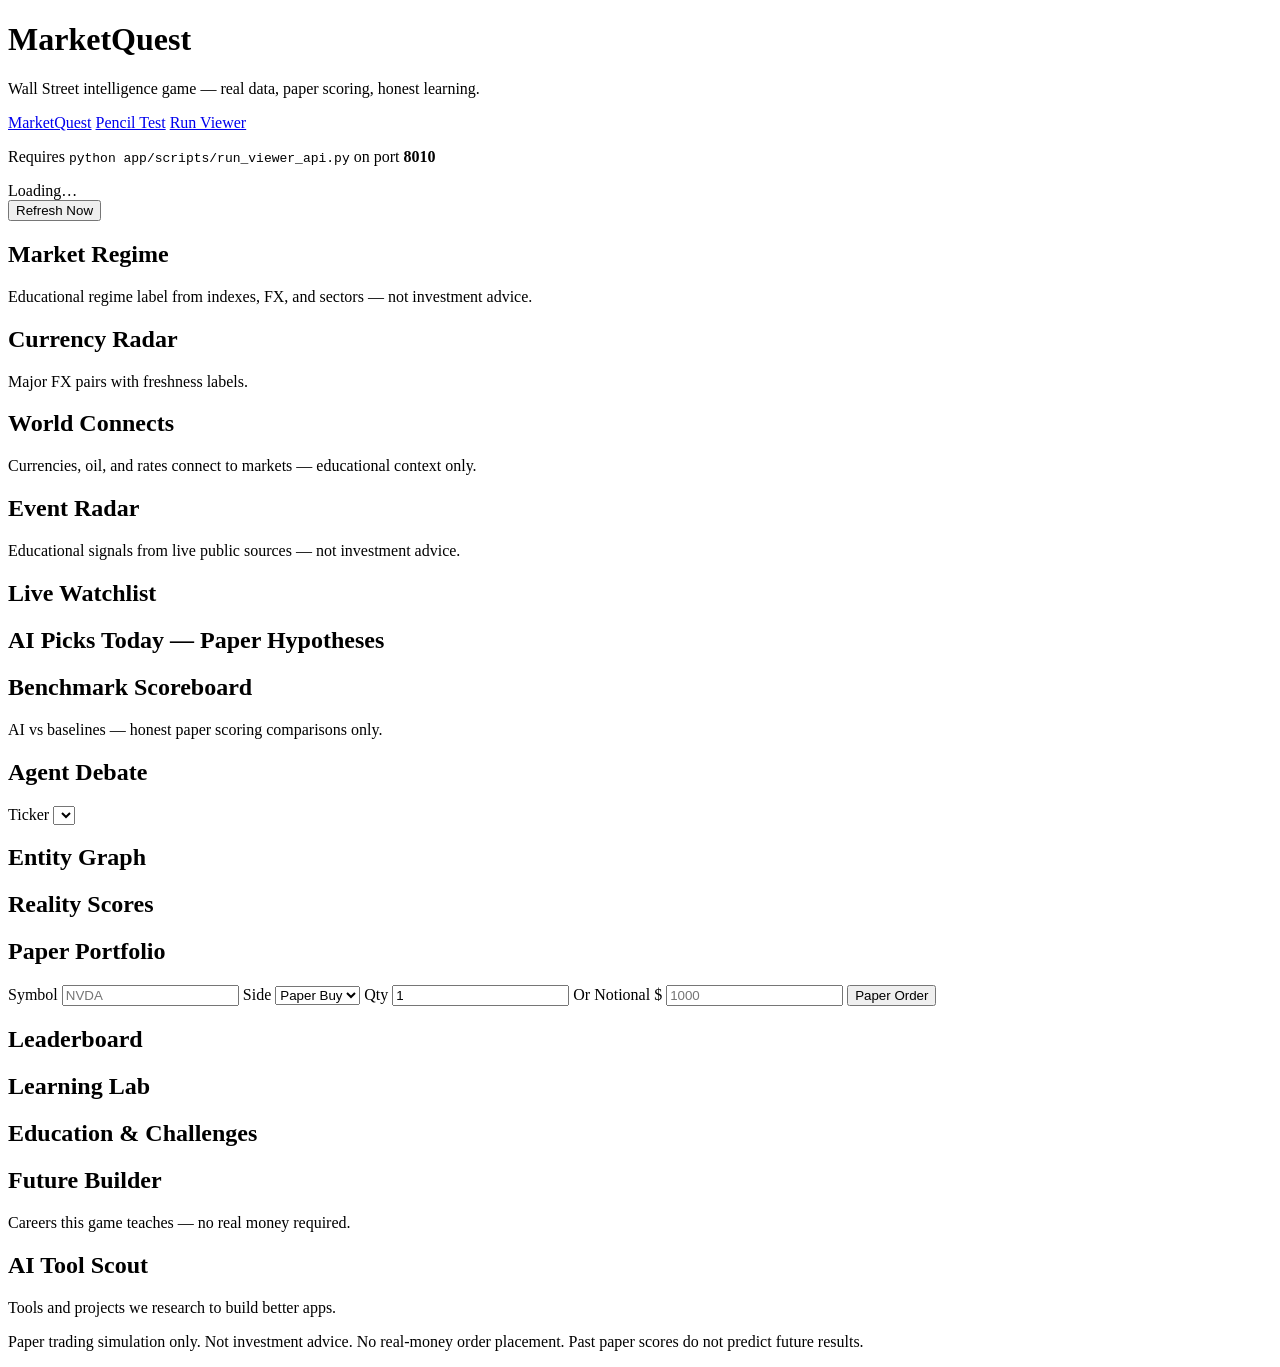
==== web/marketquest.html @ 239d1b86 "MarketQuest V0: deploy-ready game with mobile UI and cloud hosting. Adds the full MarketQuest stack " ====
<!DOCTYPE html>
<html lang="en">
<head>
  <meta charset="UTF-8" />
  <meta name="viewport" content="width=device-width, initial-scale=1" />
  <base href="/" />
  <title>MarketQuest — Wall Street Intelligence Game</title>
  <link rel="stylesheet" href="styles.css" />
  <link rel="stylesheet" href="marketquest.css" />
</head>
<body class="marketquest-page">
  <header class="mq-header">
    <h1>MarketQuest</h1>
    <p class="subtitle" id="tagline">Wall Street intelligence game — real data, paper scoring, honest learning.</p>
    <nav>
      <a href="/marketquest">MarketQuest</a>
      <a href="/pencil-test">Pencil Test</a>
      <a href="/run-viewer">Run Viewer</a>
    </nav>
    <p class="server-hint">Requires <code>python app/scripts/run_viewer_api.py</code> on port <strong>8010</strong></p>
    <div id="status-banner" class="mq-banner">Loading…</div>
    <div id="provenance-status" class="mq-provenance"></div>
    <div class="mq-toolbar">
      <button type="button" id="btn-refresh">Refresh Now</button>
      <span id="refresh-countdown" class="mq-msg"></span>
      <span id="refresh-status" class="mq-msg"></span>
    </div>
  </header>

  <main class="mq-main">
    <section class="mq-panel" id="panel-regime">
      <h2>Market Regime</h2>
      <p class="mq-hint">Educational regime label from indexes, FX, and sectors — not investment advice.</p>
      <div id="regime-card" class="mq-regime"></div>
    </section>

    <section class="mq-panel" id="panel-currency">
      <h2>Currency Radar</h2>
      <p class="mq-hint">Major FX pairs with freshness labels.</p>
      <div id="currency-radar" class="mq-currency-grid"></div>
    </section>

    <section class="mq-panel" id="panel-cross-asset">
      <h2>World Connects</h2>
      <p class="mq-hint">Currencies, oil, and rates connect to markets — educational context only.</p>
      <div id="cross-asset-strip" class="mq-cross-asset"></div>
      <div id="cross-asset-matrix" class="mq-matrix"></div>
    </section>

    <section class="mq-panel" id="panel-radar">
      <h2>Event Radar</h2>
      <p class="mq-hint">Educational signals from live public sources — not investment advice.</p>
      <div id="event-radar" class="mq-event-grid"></div>
    </section>

    <section class="mq-panel" id="panel-watchlist">
      <h2>Live Watchlist</h2>
      <div id="provenance-watchlist" class="mq-provenance"></div>
      <div id="watchlist-content"></div>
    </section>

    <section class="mq-panel" id="panel-picks">
      <h2>AI Picks Today — Paper Hypotheses</h2>
      <div id="picks-table-wrap"></div>
    </section>

    <section class="mq-panel" id="panel-benchmarks">
      <h2>Benchmark Scoreboard</h2>
      <p class="mq-hint">AI vs baselines — honest paper scoring comparisons only.</p>
      <div id="benchmark-scoreboard"></div>
    </section>

    <section class="mq-panel" id="panel-debate">
      <h2>Agent Debate</h2>
      <label>Ticker
        <select id="debate-symbol"></select>
      </label>
      <div id="agent-debate"></div>
    </section>

    <section class="mq-panel" id="panel-entity-graph">
      <h2>Entity Graph</h2>
      <div id="entity-graph-content"></div>
    </section>

    <section class="mq-panel" id="panel-explain">
      <h2>Reality Scores</h2>
      <div id="reality-scores"></div>
    </section>

    <section class="mq-panel mq-split">
      <div>
        <h2>Paper Portfolio</h2>
        <div id="portfolio-content"></div>
        <form id="trade-form" class="mq-trade-form">
          <label>Symbol <input type="text" id="trade-symbol" placeholder="NVDA" /></label>
          <label>Side
            <select id="trade-side">
              <option value="buy">Paper Buy</option>
              <option value="sell">Paper Sell</option>
            </select>
          </label>
          <label>Qty <input type="number" id="trade-qty" min="1" value="1" /></label>
          <label>Or Notional $ <input type="number" id="trade-notional" min="0" step="100" placeholder="1000" /></label>
          <button type="submit">Paper Order</button>
        </form>
        <p id="trade-msg" class="mq-msg"></p>
      </div>
      <div>
        <h2>Leaderboard</h2>
        <div id="leaderboard-content"></div>
      </div>
    </section>

    <section class="mq-panel" id="panel-learning">
      <h2>Learning Lab</h2>
      <div id="learning-lab"></div>
    </section>

    <section class="mq-panel" id="panel-education">
      <h2>Education &amp; Challenges</h2>
      <div id="education-content"></div>
      <div id="challenge-content" class="mq-challenge"></div>
    </section>

    <section class="mq-panel" id="panel-career">
      <h2>Future Builder</h2>
      <p class="mq-hint">Careers this game teaches — no real money required.</p>
      <div id="career-content"></div>
    </section>

    <section class="mq-panel" id="panel-scout">
      <h2>AI Tool Scout</h2>
      <p class="mq-hint">Tools and projects we research to build better apps.</p>
      <div id="scout-content"></div>
    </section>
  </main>

  <footer class="mq-footer">
    <p id="disclaimer">Paper trading simulation only. Not investment advice. No real-money order placement. Past paper scores do not predict future results.</p>
  </footer>

  <script src="marketquest.js" defer></script>
</body>
</html>
---- web/styles.css ----
:root {
  --bg: #071018;
  --panel: #0e1724;
  --panel-2: #121f2f;
  --line: #25364b;
  --text: #e7edf5;
  --muted: #98a8ba;
  --accent: #57c7ff;
  --good: #43d28b;
  --warn: #f8c348;
  --bad: #ff6b6b;
  color: var(--text);
  background: var(--bg);
  font-family: "Segoe UI", system-ui, -apple-system, BlinkMacSystemFont, sans-serif;
  font-size: 15px;
}

* {
  box-sizing: border-box;
}

body {
  margin: 0;
  background:
    radial-gradient(circle at 20% 0%, rgba(87, 199, 255, 0.13), transparent 30rem),
    linear-gradient(180deg, #071018 0%, #05080d 100%);
}

.command-header,
main {
  width: min(1760px, calc(100% - 2rem));
  margin: 0 auto;
}

.command-header {
  display: grid;
  grid-template-columns: minmax(18rem, 1fr) minmax(20rem, 1.4fr);
  gap: 1rem;
  align-items: end;
  padding: 1.5rem 0 1rem;
  border-bottom: 1px solid var(--line);
}

h1,
h2,
p {
  margin-top: 0;
}

h1 {
  margin-bottom: 0.25rem;
  font-size: clamp(1.7rem, 3vw, 3rem);
  line-height: 1;
}

h2 {
  color: var(--muted);
  font-size: 0.78rem;
  letter-spacing: 0.12em;
  text-transform: uppercase;
}

h3 {
  margin: 1rem 0 0.55rem;
  color: var(--accent);
  font-size: 0.9rem;
}

.eyebrow,
.subtitle,
.helper,
.status,
.allocation-total,
.result-note {
  color: var(--muted);
}

.eyebrow {
  margin-bottom: 0.35rem;
  color: var(--accent);
  font-weight: 700;
  letter-spacing: 0.12em;
  text-transform: uppercase;
}

.header-grid,
.metric-grid {
  display: grid;
  grid-template-columns: repeat(auto-fit, minmax(11rem, 1fr));
  gap: 0.65rem;
}

.metric {
  padding: 0.7rem 0.8rem;
  border: 1px solid var(--line);
  border-radius: 0.45rem;
  background: rgba(14, 23, 36, 0.86);
}

.metric dt {
  margin: 0 0 0.25rem;
  color: var(--muted);
  font-size: 0.68rem;
  letter-spacing: 0.08em;
  text-transform: uppercase;
}

.metric dd {
  margin: 0;
  font-weight: 700;
  font-variant-numeric: tabular-nums;
  overflow-wrap: anywhere;
}

main {
  padding: 1rem 0 3rem;
}

.panel {
  margin-bottom: 1rem;
  padding: 1rem;
  border: 1px solid var(--line);
  border-radius: 0.65rem;
  background: rgba(14, 23, 36, 0.9);
  box-shadow: 0 0.75rem 2.5rem rgba(0, 0, 0, 0.18);
}

.scope-panel {
  border-color: rgba(87, 199, 255, 0.45);
  background: rgba(87, 199, 255, 0.08);
}

.reverse-solver-panel {
  border-color: rgba(67, 210, 139, 0.32);
}

.control-grid {
  display: grid;
  grid-template-columns: repeat(auto-fit, minmax(14rem, 1fr));
  gap: 0.8rem;
  align-items: end;
}

.wide {
  grid-column: 1 / -1;
}

label,
.button-group {
  display: flex;
  flex-direction: column;
  gap: 0.35rem;
  color: var(--muted);
  font-size: 0.78rem;
  font-weight: 700;
  letter-spacing: 0.04em;
  text-transform: uppercase;
}

label span,
.button-group span {
  font-size: 0.75rem;
  font-weight: 500;
  letter-spacing: 0;
  line-height: 1.35;
  text-transform: none;
}

.checkbox {
  flex-direction: row;
  align-items: center;
  align-self: center;
}

input,
select,
button {
  font: inherit;
}

input[type="number"],
input[type="search"],
select {
  width: 100%;
  padding: 0.55rem 0.6rem;
  border: 1px solid var(--line);
  border-radius: 0.35rem;
  color: var(--text);
  background: #071018;
}

input[type="file"] {
  padding: 0.5rem;
  border: 1px dashed var(--line);
  border-radius: 0.35rem;
  background: #071018;
}

button {
  cursor: pointer;
  padding: 0.55rem 0.75rem;
  border: 1px solid var(--line);
  border-radius: 0.35rem;
  color: var(--text);
  background: var(--panel-2);
  font-weight: 700;
}

button:hover {
  border-color: var(--accent);
}

button.primary {
  color: #061018;
  border-color: var(--accent);
  background: var(--accent);
}

.button-group {
  flex-direction: row;
  flex-wrap: wrap;
  align-items: center;
}

.action-row {
  display: flex;
  flex-wrap: wrap;
  align-items: center;
  gap: 0.65rem;
  margin-top: 0.9rem;
}

.allocation-total {
  margin-top: 0.75rem;
  font-variant-numeric: tabular-nums;
}

.error-box {
  margin-top: 0.75rem;
  padding: 0.75rem;
  border: 1px solid rgba(255, 107, 107, 0.55);
  border-radius: 0.35rem;
  color: var(--bad);
  background: rgba(255, 107, 107, 0.08);
}

.table-wrap {
  overflow: auto;
  border: 1px solid var(--line);
  border-radius: 0.45rem;
}

.table-wrap.compact {
  max-height: 24rem;
}

.table-wrap.tall {
  max-height: 70vh;
}

table {
  width: 100%;
  min-width: 1100px;
  border-collapse: collapse;
  font-size: 0.76rem;
}

th,
td {
  padding: 0.5rem;
  border-bottom: 1px solid var(--line);
  text-align: left;
  vertical-align: top;
}

th {
  position: sticky;
  top: 0;
  z-index: 1;
  color: var(--muted);
  background: #0b1420;
  font-size: 0.68rem;
  letter-spacing: 0.06em;
  text-transform: uppercase;
  white-space: nowrap;
}

tbody tr:hover {
  background: rgba(87, 199, 255, 0.05);
}

.manual-input {
  min-width: 6rem;
  padding: 0.35rem;
  font-size: 0.75rem;
}

.ok {
  color: var(--good);
}

.warn {
  color: var(--warn);
}

.bad {
  color: var(--bad);
}

.pill {
  display: inline-block;
  padding: 0.16rem 0.45rem;
  border: 1px solid var(--line);
  border-radius: 999px;
  font-size: 0.7rem;
  white-space: nowrap;
}

.pill.ok {
  border-color: rgba(67, 210, 139, 0.45);
}

.pill.bad {
  border-color: rgba(255, 107, 107, 0.45);
}

a {
  color: var(--accent);
}

pre {
  max-height: 32rem;
  margin: 0;
  overflow: auto;
  color: var(--muted);
  font-family: Consolas, "Cascadia Mono", ui-monospace, monospace;
  font-size: 0.78rem;
  white-space: pre-wrap;
}

ul {
  margin: 0;
  padding-left: 1.1rem;
}

code {
  padding: 0.08rem 0.24rem;
  border-radius: 0.25rem;
  background: #071018;
  color: #d8edf8;
}

@media (max-width: 980px) {
  .command-header {
    grid-template-columns: 1fr;
  }

  .button-group {
    align-items: flex-start;
  }
}
---- web/marketquest.css ----
.marketquest-page {
  min-height: 100vh;
  background: var(--bg, #0d1117);
  color: var(--text, #e6edf3);
  overflow-x: hidden;
}

.marketquest-page table {
  min-width: 0;
}

.marketquest-page .table-wrap {
  overflow-x: auto;
  -webkit-overflow-scrolling: touch;
}

.mq-header {
  width: min(1200px, calc(100% - 2rem));
  margin: 0 auto;
  padding: 1.5rem 1rem 0.5rem;
  border-bottom: 1px solid var(--line, #30363d);
}

.mq-header h1 {
  margin: 0 0 0.25rem;
  color: var(--accent, #58a6ff);
}

.mq-header .subtitle {
  color: var(--muted, #8b949e);
  margin: 0 0 0.75rem;
}

.mq-header nav a {
  color: var(--accent, #58a6ff);
  margin-right: 1.25rem;
  font-weight: 600;
}

.mq-header .server-hint {
  font-size: 0.85rem;
  color: var(--muted, #8b949e);
}

.mq-banner {
  margin: 1rem 0;
  padding: 0.75rem 1rem;
  border-radius: 8px;
  background: var(--panel, #161b22);
  border: 1px solid var(--line, #30363d);
}

.mq-banner.mock {
  border-color: var(--warn, #d29922);
}

.mq-banner.live {
  border-color: var(--good, #3fb950);
}

.mq-main {
  width: min(1200px, calc(100% - 2rem));
  margin: 0 auto;
  padding: 1rem 1rem 3rem;
}

.mq-panel {
  background: var(--panel, #161b22);
  border: 1px solid var(--line, #30363d);
  border-radius: 8px;
  padding: 1rem 1.25rem;
  margin-bottom: 1.25rem;
}

.mq-panel h2 {
  margin: 0 0 0.75rem;
  font-size: 1.1rem;
  color: var(--text, #e6edf3);
}

.mq-split {
  display: grid;
  grid-template-columns: 1fr 1fr;
  gap: 1.5rem;
}

@media (max-width: 900px) {
  .mq-split {
    grid-template-columns: 1fr;
  }
}

@media (max-width: 640px) {
  .mq-header {
    width: calc(100% - 1rem);
    padding: 1rem 0.5rem 0.5rem;
  }

  .mq-header h1 {
    font-size: 1.5rem;
  }

  .mq-header nav {
    display: flex;
    flex-wrap: wrap;
    gap: 0.5rem 1rem;
  }

  .mq-header nav a {
    margin-right: 0;
    font-size: 0.9rem;
  }

  .mq-header .server-hint {
    font-size: 0.75rem;
    line-height: 1.4;
  }

  .mq-main {
    width: calc(100% - 1rem);
    padding: 0.75rem 0.5rem 2rem;
  }

  .mq-panel {
    padding: 0.85rem 0.75rem;
  }

  .mq-toolbar {
    flex-wrap: wrap;
    gap: 0.5rem 0.75rem;
  }

  .mq-toolbar button {
    width: 100%;
    padding: 0.65rem 1rem;
  }

  .mq-provenance {
    line-height: 1.5;
  }

  .mq-table {
    font-size: 0.78rem;
  }

  .mq-table th,
  .mq-table td {
    padding: 0.35rem 0.4rem;
    white-space: nowrap;
  }

  .mq-event-grid {
    grid-template-columns: 1fr;
  }

  .mq-picks-grid {
    grid-template-columns: 1fr;
  }

  .mq-trade-form {
    flex-direction: column;
    align-items: stretch;
  }

  .mq-trade-form label {
    width: 100%;
  }

  .mq-trade-form input,
  .mq-trade-form select {
    width: 100%;
    min-height: 2.5rem;
    font-size: 16px;
  }

  .mq-trade-form button {
    width: 100%;
    min-height: 2.75rem;
    font-size: 1rem;
  }

  .mq-agent-row {
    flex-direction: column;
    align-items: flex-start;
    gap: 0.25rem;
  }

  .mq-regime-label {
    font-size: 1rem;
  }
}

.mq-picks-grid {
  display: grid;
  grid-template-columns: repeat(auto-fit, minmax(220px, 1fr));
  gap: 1rem;
}

.mq-pick-card {
  background: #0d1117;
  border: 1px solid var(--line, #30363d);
  border-radius: 8px;
  padding: 1rem;
}

.mq-pick-card .agent-name {
  font-size: 0.8rem;
  color: var(--muted, #8b949e);
  text-transform: uppercase;
  letter-spacing: 0.05em;
}

.mq-pick-card .symbol {
  font-size: 1.5rem;
  font-weight: 700;
  color: var(--accent, #58a6ff);
}

.mq-pick-card .bias.bullish {
  color: var(--good, #3fb950);
}

.mq-pick-card .bias.bearish {
  color: var(--bad, #f85149);
}

.mq-table {
  width: 100%;
  border-collapse: collapse;
  font-size: 0.9rem;
}

.mq-table th,
.mq-table td {
  text-align: left;
  padding: 0.4rem 0.6rem;
  border-bottom: 1px solid var(--line, #30363d);
}

.mq-explain-card {
  background: #0d1117;
  border-left: 3px solid var(--accent, #58a6ff);
  padding: 0.75rem 1rem;
  margin-bottom: 0.75rem;
  border-radius: 0 6px 6px 0;
}

.mq-news-item {
  margin-bottom: 0.5rem;
  font-size: 0.9rem;
}

.mq-agent-row {
  display: flex;
  justify-content: space-between;
  padding: 0.5rem 0;
  border-bottom: 1px solid var(--line, #30363d);
}

.mq-glossary dt {
  font-weight: 600;
  color: var(--accent, #58a6ff);
  margin-top: 0.5rem;
}

.mq-glossary dd {
  margin: 0.2rem 0 0.5rem 1rem;
  color: var(--muted, #8b949e);
}

.mq-trade-form {
  display: flex;
  flex-wrap: wrap;
  gap: 0.5rem;
  align-items: flex-end;
  margin-top: 1rem;
}

.mq-trade-form label {
  font-size: 0.85rem;
  display: flex;
  flex-direction: column;
  gap: 0.2rem;
}

.mq-trade-form input,
.mq-trade-form select {
  padding: 0.35rem 0.5rem;
  background: #0d1117;
  border: 1px solid var(--line, #30363d);
  color: var(--text, #e6edf3);
  border-radius: 4px;
}

.mq-trade-form button {
  padding: 0.45rem 1rem;
  background: var(--accent, #58a6ff);
  color: #0d1117;
  border: none;
  border-radius: 4px;
  font-weight: 600;
  cursor: pointer;
}

.mq-msg {
  font-size: 0.85rem;
  margin-top: 0.5rem;
}

.mq-msg.err {
  color: var(--bad, #f85149);
}

.mq-msg.ok {
  color: var(--good, #3fb950);
}

.mq-toolbar {
  margin: 0.5rem 0 1rem;
  display: flex;
  align-items: center;
  gap: 1rem;
}

.mq-toolbar button {
  padding: 0.5rem 1rem;
  background: var(--accent, #58a6ff);
  color: #0d1117;
  border: none;
  border-radius: 4px;
  font-weight: 600;
  cursor: pointer;
}

.mq-provenance {
  font-size: 0.8rem;
  color: var(--muted, #8b949e);
  margin-bottom: 0.5rem;
}

.mq-warn {
  color: var(--warn, #d29922);
  font-weight: 600;
}

.badge.stale {
  background: rgba(248, 81, 73, 0.2);
  color: var(--bad, #f85149);
}

.badge.offline {
  background: rgba(139, 148, 158, 0.2);
  color: var(--muted, #8b949e);
}

.mq-footer {
  text-align: center;
  padding: 1.5rem;
  font-size: 0.8rem;
  color: var(--muted, #8b949e);
  border-top: 1px solid var(--line, #30363d);
}

.badge {
  display: inline-block;
  padding: 0.15rem 0.5rem;
  border-radius: 4px;
  font-size: 0.75rem;
  font-weight: 600;
}

.badge.mock {
  background: rgba(210, 153, 34, 0.2);
  color: var(--warn, #d29922);
}

.badge.live {
  background: rgba(63, 185, 80, 0.2);
  color: var(--good, #3fb950);
}

.mq-hint {
  font-size: 0.85rem;
  color: var(--muted, #8b949e);
  margin: 0 0 0.75rem;
}

.mq-event-grid {
  display: grid;
  grid-template-columns: repeat(auto-fill, minmax(280px, 1fr));
  gap: 1rem;
}

.mq-event-card {
  background: var(--bg, #0d1117);
  border: 1px solid var(--line, #30363d);
  border-radius: 8px;
  padding: 0.75rem 1rem;
}

.mq-event-card h3 {
  font-size: 0.95rem;
  margin: 0.35rem 0;
}

.mq-event-meta {
  display: flex;
  justify-content: space-between;
  align-items: center;
  font-size: 0.75rem;
}

.mq-event-meta .importance {
  color: var(--accent, #58a6ff);
}

.mq-why {
  font-size: 0.85rem;
  color: var(--muted, #8b949e);
}

.mq-picks-table {
  font-size: 0.85rem;
}

.mq-debate-card {
  border-left: 3px solid var(--line, #30363d);
  padding: 0.5rem 0.75rem;
  margin-bottom: 0.75rem;
  background: var(--bg, #0d1117);
  border-radius: 0 6px 6px 0;
}

.mq-debate-card.skeptic {
  border-left-color: var(--warn, #d29922);
}

.mq-debate-card.ensemble {
  border-left-color: var(--accent, #58a6ff);
}

.mq-graph-row {
  padding: 0.4rem 0;
  border-bottom: 1px solid var(--line, #30363d);
  font-size: 0.9rem;
}

.mq-report-snippet {
  font-size: 0.75rem;
  max-height: 200px;
  overflow: auto;
  background: var(--bg, #0d1117);
  padding: 0.75rem;
  border-radius: 6px;
  white-space: pre-wrap;
}

#panel-debate label {
  display: block;
  margin-bottom: 0.75rem;
}

#debate-symbol {
  margin-left: 0.5rem;
  padding: 0.35rem;
  background: var(--bg, #0d1117);
  color: var(--text, #e6edf3);
  border: 1px solid var(--line, #30363d);
  border-radius: 4px;
}

.mq-cross-asset {
  display: flex;
  flex-wrap: wrap;
  gap: 0.75rem;
}

.mq-cross-item {
  padding: 0.5rem 0.75rem;
  background: var(--bg, #0d1117);
  border: 1px solid var(--line, #30363d);
  border-radius: 6px;
  font-size: 0.9rem;
}

.mq-benchmark-list {
  list-style: none;
  padding: 0;
}

.mq-benchmark-list li {
  padding: 0.35rem 0;
  border-bottom: 1px solid var(--line, #30363d);
}

.mq-disclosure {
  color: var(--muted, #8b949e);
  font-style: italic;
}

.mq-challenge-card textarea {
  width: 100%;
  margin: 0.5rem 0;
  padding: 0.5rem;
  background: var(--bg, #0d1117);
  color: var(--text, #e6edf3);
  border: 1px solid var(--line, #30363d);
  border-radius: 4px;
}

.mq-career-card {
  margin-bottom: 0.5rem;
  padding: 0.5rem;
  border: 1px solid var(--line, #30363d);
  border-radius: 6px;
}

.mq-lesson-card {
  padding: 0.5rem;
  margin-bottom: 0.5rem;
  background: var(--bg, #0d1117);
  border-radius: 6px;
}

.mq-regime-card {
  padding: 0.75rem 1rem;
  border-radius: 8px;
  background: var(--panel, #161b22);
  border: 1px solid var(--line, #30363d);
}

.mq-regime-label {
  font-size: 1.1rem;
  text-transform: capitalize;
}

.mq-currency-grid {
  overflow-x: auto;
}

.mq-matrix {
  margin-top: 1rem;
}

.mq-matrix h3 {
  font-size: 0.95rem;
  color: var(--muted, #8b949e);
}
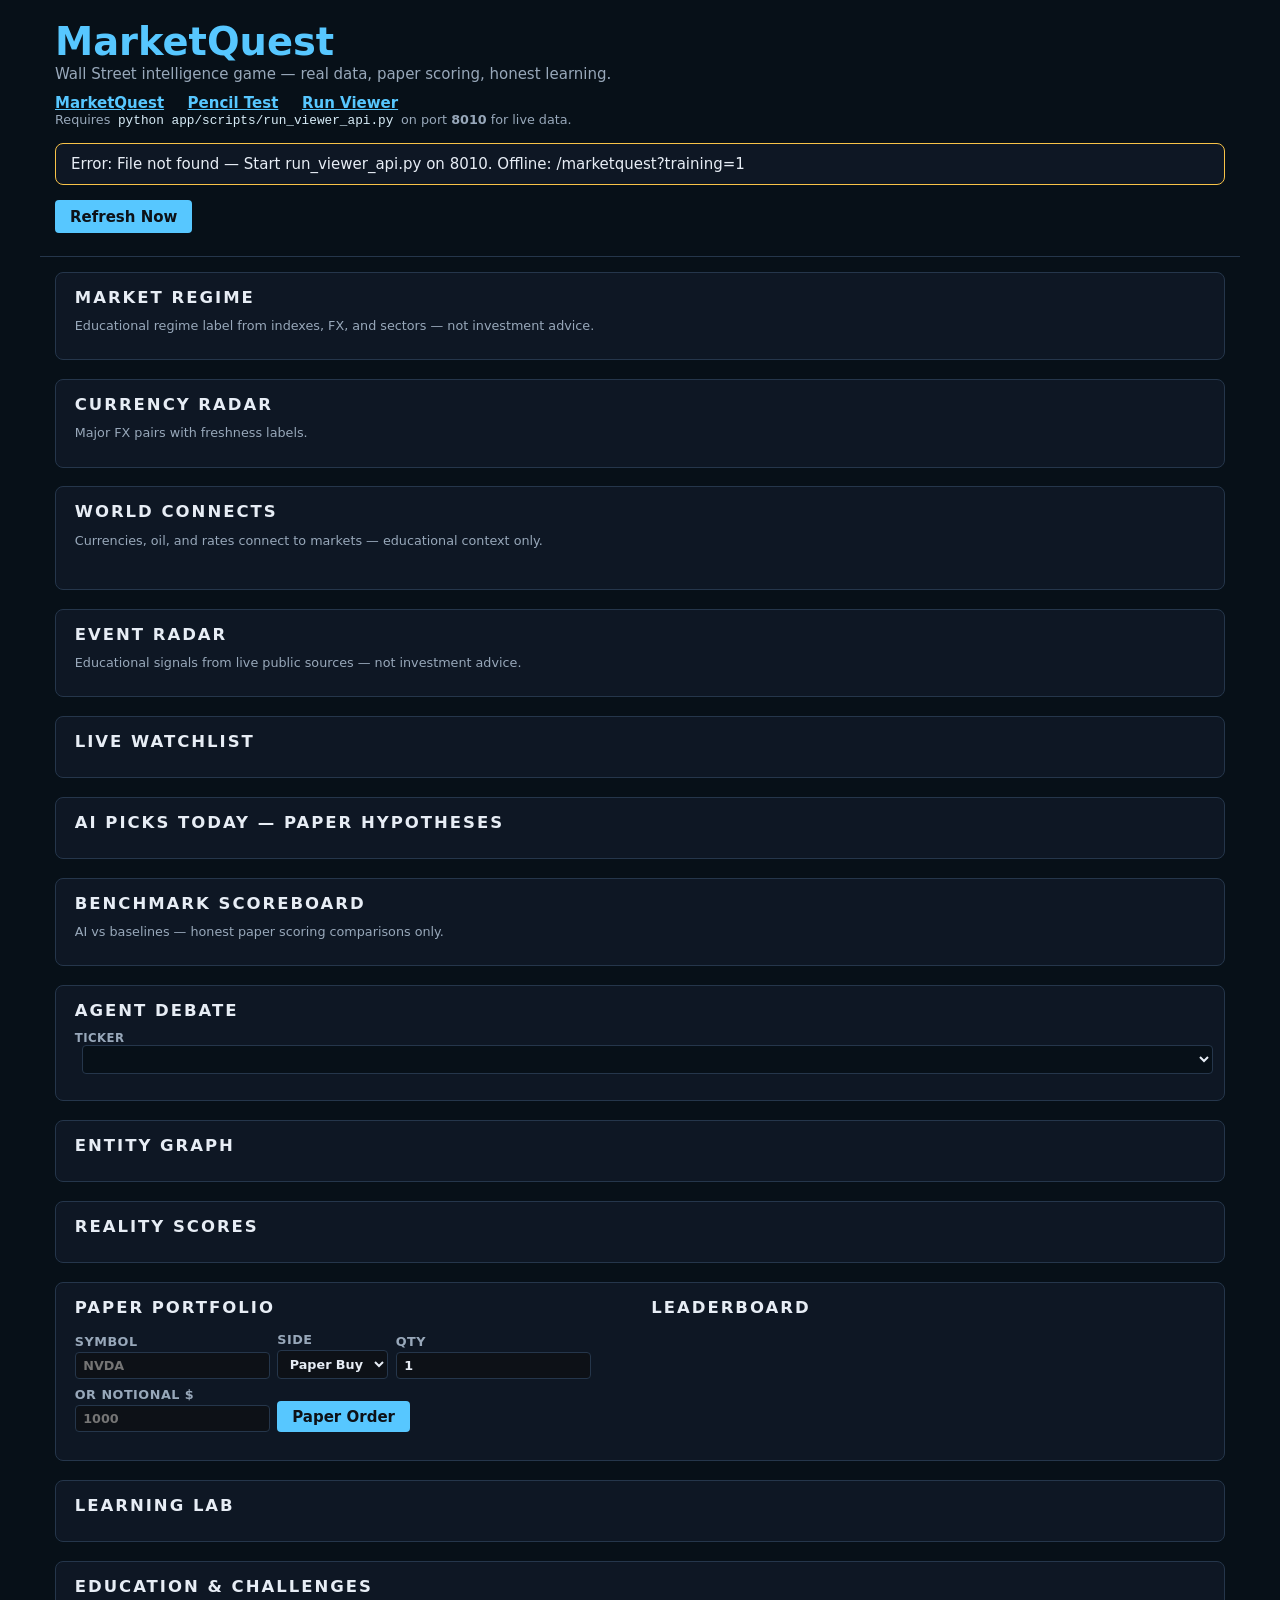
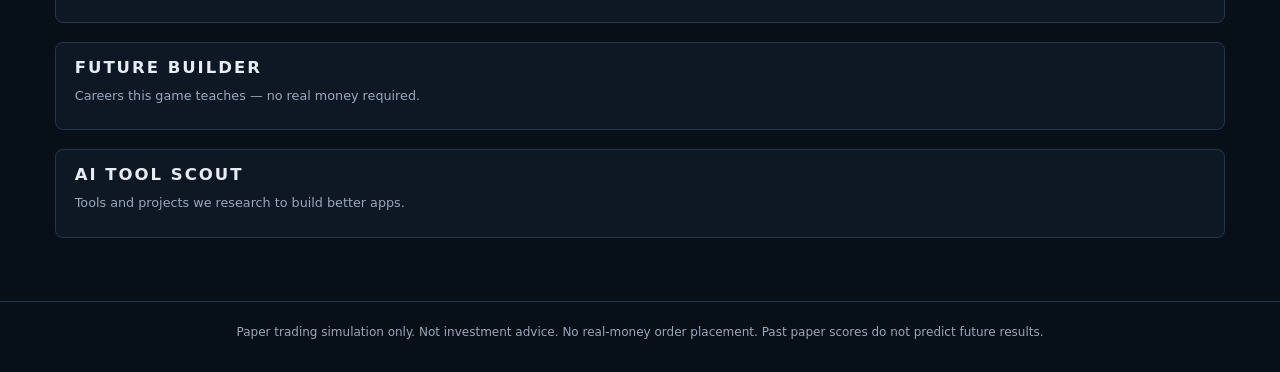
==== commit 3a25b1a6: "Add GitHub Pages deploy for static MarketQuest demo. Builds offline fixture site on push, fixes CI t" ====
--- a/web/marketquest.html
+++ b/web/marketquest.html
@@ -3,7 +3,6 @@
 <head>
   <meta charset="UTF-8" />
   <meta name="viewport" content="width=device-width, initial-scale=1" />
-  <base href="/" />
   <title>MarketQuest — Wall Street Intelligence Game</title>
   <link rel="stylesheet" href="styles.css" />
   <link rel="stylesheet" href="marketquest.css" />
@@ -13,11 +12,11 @@
     <h1>MarketQuest</h1>
     <p class="subtitle" id="tagline">Wall Street intelligence game — real data, paper scoring, honest learning.</p>
     <nav>
-      <a href="/marketquest">MarketQuest</a>
-      <a href="/pencil-test">Pencil Test</a>
-      <a href="/run-viewer">Run Viewer</a>
+      <a href="marketquest.html">MarketQuest</a>
+      <a href="pencil_test.html">Pencil Test</a>
+      <a href="run_viewer.html">Run Viewer</a>
     </nav>
-    <p class="server-hint">Requires <code>python app/scripts/run_viewer_api.py</code> on port <strong>8010</strong></p>
+    <p class="server-hint" id="server-hint">Requires <code>python app/scripts/run_viewer_api.py</code> on port <strong>8010</strong> for live data.</p>
     <div id="status-banner" class="mq-banner">Loading…</div>
     <div id="provenance-status" class="mq-provenance"></div>
     <div class="mq-toolbar">
